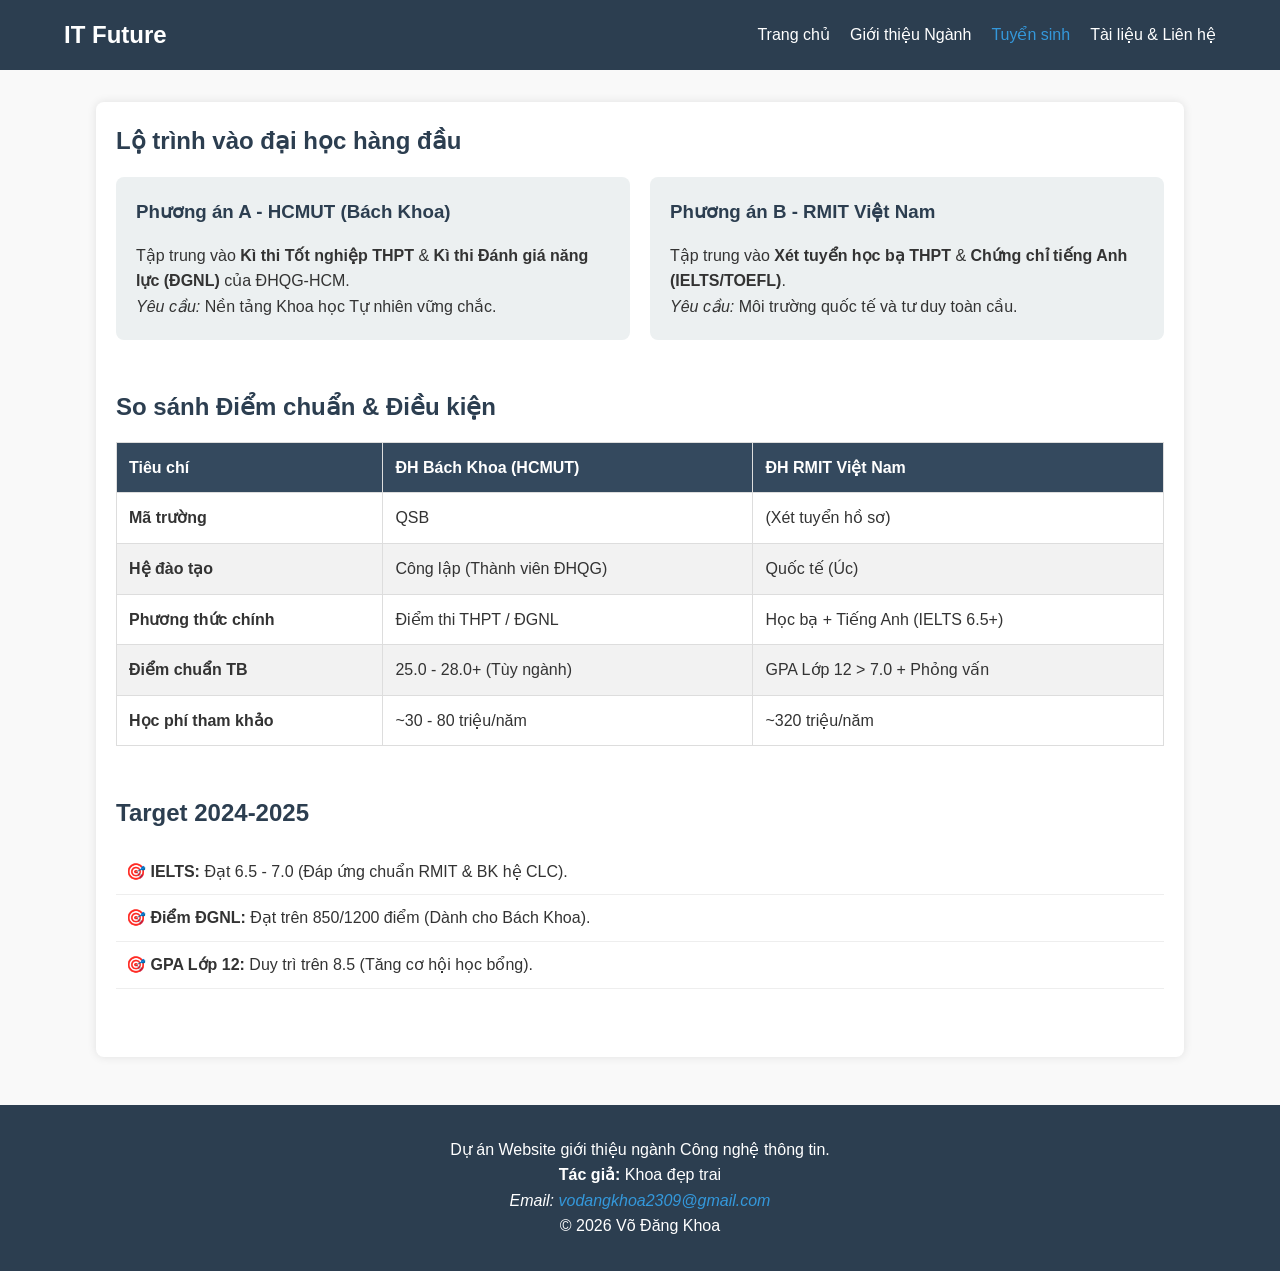
==== admissions.html @ 7ce18990 "webtrang" ====
<!DOCTYPE html>
<html lang="vi">
<head>
    <meta charset="UTF-8">
    <meta name="viewport" content="width=device-width, initial-scale=1.0">
    <title>Tuyển Sinh - Hướng Nghiệp IT Future</title>
    <link rel="stylesheet" href="style.css">
</head>
<body>

    <header>
        <nav>
            <div class="logo">IT Future</div>
            <ul>
                <li><a href="index.html">Trang chủ</a></li>
                <li><a href="about.html">Giới thiệu Ngành</a></li>
                <li><a href="admissions.html" style="color: #3498db;">Tuyển sinh</a></li>
                <li><a href="contact.html">Tài liệu & Liên hệ</a></li>
            </ul>
        </nav>
    </header>

    <main class="container">
        <section>
            <h2>Lộ trình vào đại học hàng đầu</h2>
            <div class="card-container">
                <div class="card">
                    <h3>Phương án A - HCMUT (Bách Khoa)</h3>
                    <p>Tập trung vào <strong>Kì thi Tốt nghiệp THPT</strong> & <strong>Kì thi Đánh giá năng lực (ĐGNL)</strong> của ĐHQG-HCM.</p>
                    <p><em>Yêu cầu:</em> Nền tảng Khoa học Tự nhiên vững chắc.</p>
                </div>
                <div class="card">
                    <h3>Phương án B - RMIT Việt Nam</h3>
                    <p>Tập trung vào <strong>Xét tuyển học bạ THPT</strong> & <strong>Chứng chỉ tiếng Anh (IELTS/TOEFL)</strong>.</p>
                    <p><em>Yêu cầu:</em> Môi trường quốc tế và tư duy toàn cầu.</p>
                </div>
            </div>
        </section>

        <section>
            <h2>So sánh Điểm chuẩn & Điều kiện</h2>
            <table>
                <thead>
                    <tr>
                        <th>Tiêu chí</th>
                        <th>ĐH Bách Khoa (HCMUT)</th>
                        <th>ĐH RMIT Việt Nam</th>
                    </tr>
                </thead>
                <tbody>
                    <tr>
                        <td><strong>Mã trường</strong></td>
                        <td>QSB</td>
                        <td>(Xét tuyển hồ sơ)</td>
                    </tr>
                    <tr>
                        <td><strong>Hệ đào tạo</strong></td>
                        <td>Công lập (Thành viên ĐHQG)</td>
                        <td>Quốc tế (Úc)</td>
                    </tr>
                    <tr>
                        <td><strong>Phương thức chính</strong></td>
                        <td>Điểm thi THPT / ĐGNL</td>
                        <td>Học bạ + Tiếng Anh (IELTS 6.5+)</td>
                    </tr>
                    <tr>
                        <td><strong>Điểm chuẩn TB</strong></td>
                        <td>25.0 - 28.0+ (Tùy ngành)</td>
                        <td>GPA Lớp 12 > 7.0 + Phỏng vấn</td>
                    </tr>
                    <tr>
                        <td><strong>Học phí tham khảo</strong></td>
                        <td>~30 - 80 triệu/năm</td>
                        <td>~320 triệu/năm</td>
                    </tr>
                </tbody>
            </table>
        </section>

        <section>
            <h2>Target 2024-2025</h2>
            <ul class="target-list">
                <li>🎯 <strong>IELTS:</strong> Đạt 6.5 - 7.0 (Đáp ứng chuẩn RMIT & BK hệ CLC).</li>
                <li>🎯 <strong>Điểm ĐGNL:</strong> Đạt trên 850/1200 điểm (Dành cho Bách Khoa).</li>
                <li>🎯 <strong>GPA Lớp 12:</strong> Duy trì trên 8.5 (Tăng cơ hội học bổng).</li>
            </ul>
        </section>
    </main>

    <footer>
        <p>Dự án Website giới thiệu ngành Công nghệ thông tin.</p>
        <p><strong>Tác giả:</strong> Khoa đẹp trai</p>
        <address>Email: <a href="mailto:vodangkhoa2309@gmail.com">vodangkhoa2309@gmail.com</a></address>
        <p>© 2026 Võ Đăng Khoa</p>
    </footer>

</body>
</html>
---- style.css ----
/* style.css */
* {
    margin: 0;
    padding: 0;
    box-sizing: border-box;
    font-family: 'Segoe UI', Tahoma, Geneva, Verdana, sans-serif;
}

body {
    line-height: 1.6;
    color: #333;
    background-color: #f9f9f9;
}

/* --- HEADER --- */
header {
    background-color: #2c3e50; /* Màu xanh đậm */
    color: white;
    padding: 1rem 0;
    position: sticky;
    top: 0;
    z-index: 1000;
}

nav {
    display: flex;
    justify-content: space-between;
    align-items: center;
    width: 90%;
    margin: 0 auto;
}

.logo {
    font-size: 1.5rem;
    font-weight: bold;
}

nav ul {
    list-style: none;
    display: flex;
}

nav ul li {
    margin-left: 20px;
}

nav ul li a {
    text-decoration: none;
    color: white;
    font-weight: 500;
    transition: color 0.3s;
}

nav ul li a:hover {
    color: #3498db; /* Màu xanh sáng khi hover */
}

/* --- COMMON LAYOUT --- */
.container {
    width: 85%;
    margin: 2rem auto;
    padding: 20px;
    background: white;
    border-radius: 8px;
    box-shadow: 0 0 10px rgba(0,0,0,0.1);
}

h1, h2, h3 {
    color: #2c3e50;
    margin-bottom: 1rem;
}

section {
    margin-bottom: 3rem;
}

/* --- HOME PAGE --- */
.hero-section {
    background: linear-gradient(rgba(226, 187, 11, 0.6), rgba(0,0,0,0.6)), url('https://source.unsplash.com/1600x900/?technology,university');
    background-size: cover;
    background-position: center;
    color: white;
    text-align: center;
    padding: 100px 20px;
    border-radius: 8px;
    margin-bottom: 2rem;
}

.btn-primary {
    display: inline-block;
    padding: 10px 25px;
    background-color: #e74c3c;
    color: white;
    text-decoration: none;
    border-radius: 5px;
    margin-top: 20px;
    font-weight: bold;
}

.card-container {
    display: flex;
    gap: 20px;
    flex-wrap: wrap;
}

.card {
    flex: 1;
    background: #ecf0f1;
    padding: 20px;
    border-radius: 8px;
    min-width: 250px;
}

/* --- TABLE STYLES (Admissions) --- */
table {
    width: 100%;
    border-collapse: collapse;
    margin-top: 10px;
}

table, th, td {
    border: 1px solid #ddd;
}

th, td {
    padding: 12px;
    text-align: left;
}

th {
    background-color: #34495e;
    color: white;
}

tr:nth-child(even) {
    background-color: #f2f2f2;
}

/* --- LISTS --- */
.target-list, .curriculum-list {
    list-style-type: none;
}

.target-list li, .curriculum-list li {
    padding: 10px;
    border-bottom: 1px solid #eee;
}

/* --- FOOTER --- */
footer {
    background-color: #2c3e50;
    color: white;
    text-align: center;
    padding: 2rem 0;
    margin-top: 3rem;
}

footer a {
    color: #3498db;
    text-decoration: none;
}
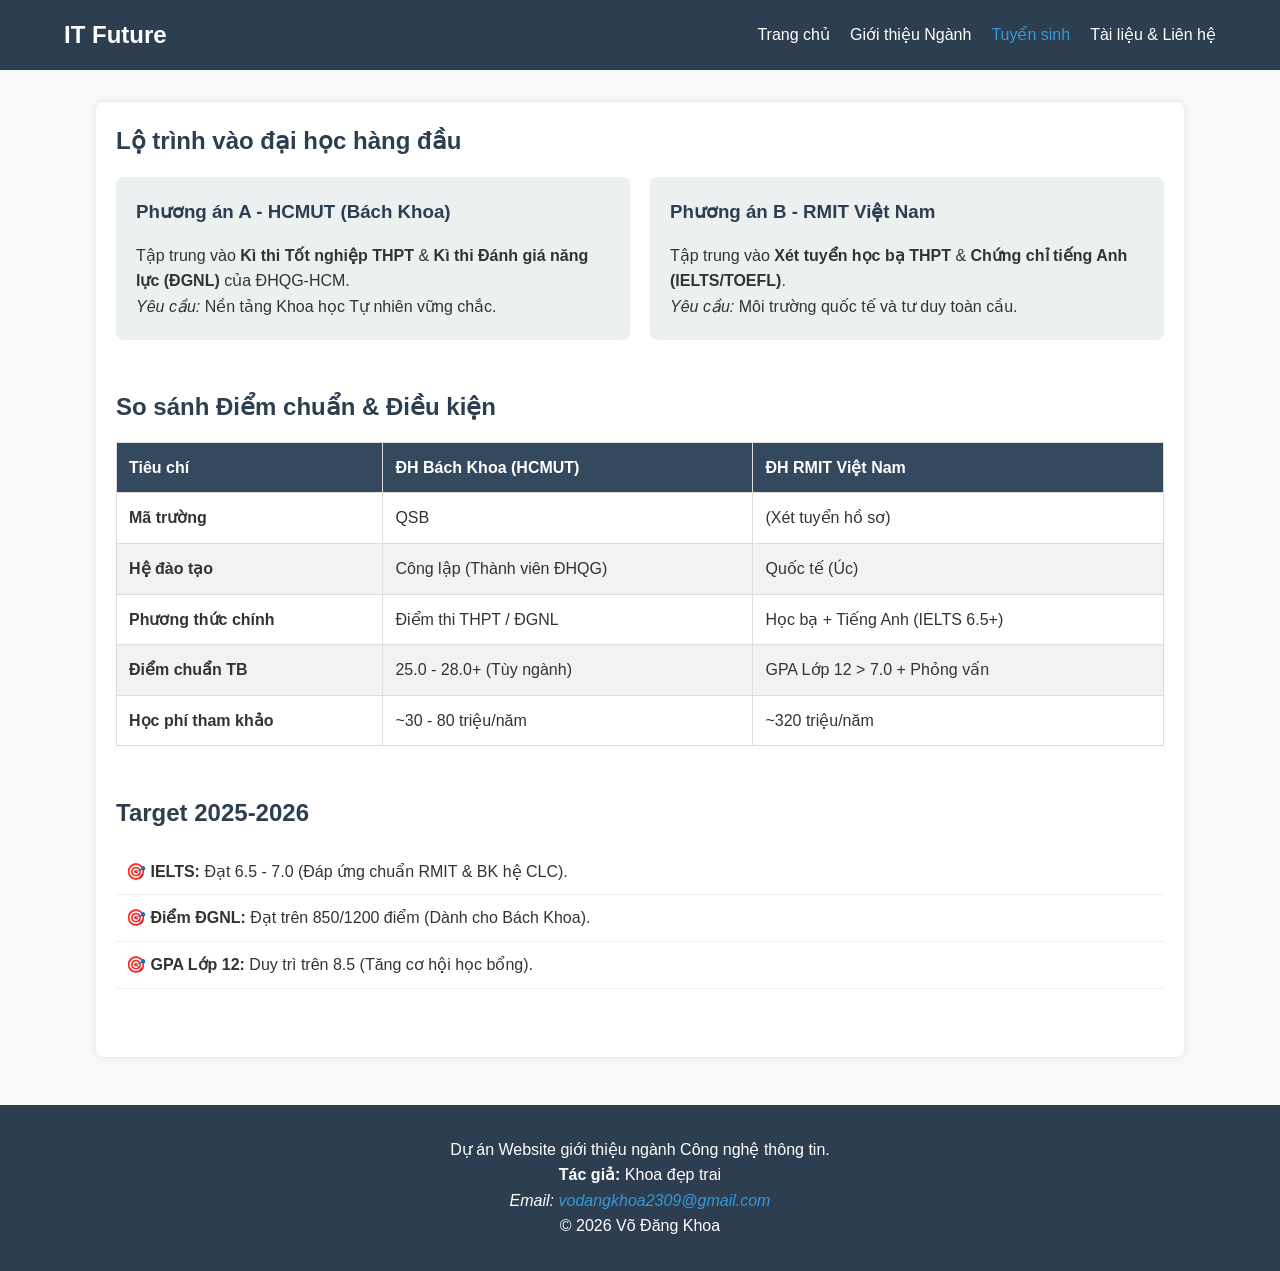
==== commit bd5149b4: "Update admissions.html" ====
--- a/admissions.html
+++ b/admissions.html
@@ -77,8 +77,8 @@
             </table>
         </section>
 
-        <section>
-            <h2>Target 2024-2025</h2>
+        <section>                                                                        
+            <h2>Target 2025-2026</h2>
             <ul class="target-list">
                 <li>🎯 <strong>IELTS:</strong> Đạt 6.5 - 7.0 (Đáp ứng chuẩn RMIT & BK hệ CLC).</li>
                 <li>🎯 <strong>Điểm ĐGNL:</strong> Đạt trên 850/1200 điểm (Dành cho Bách Khoa).</li>
@@ -95,4 +95,4 @@
     </footer>
 
 </body>
-</html>+</html>
